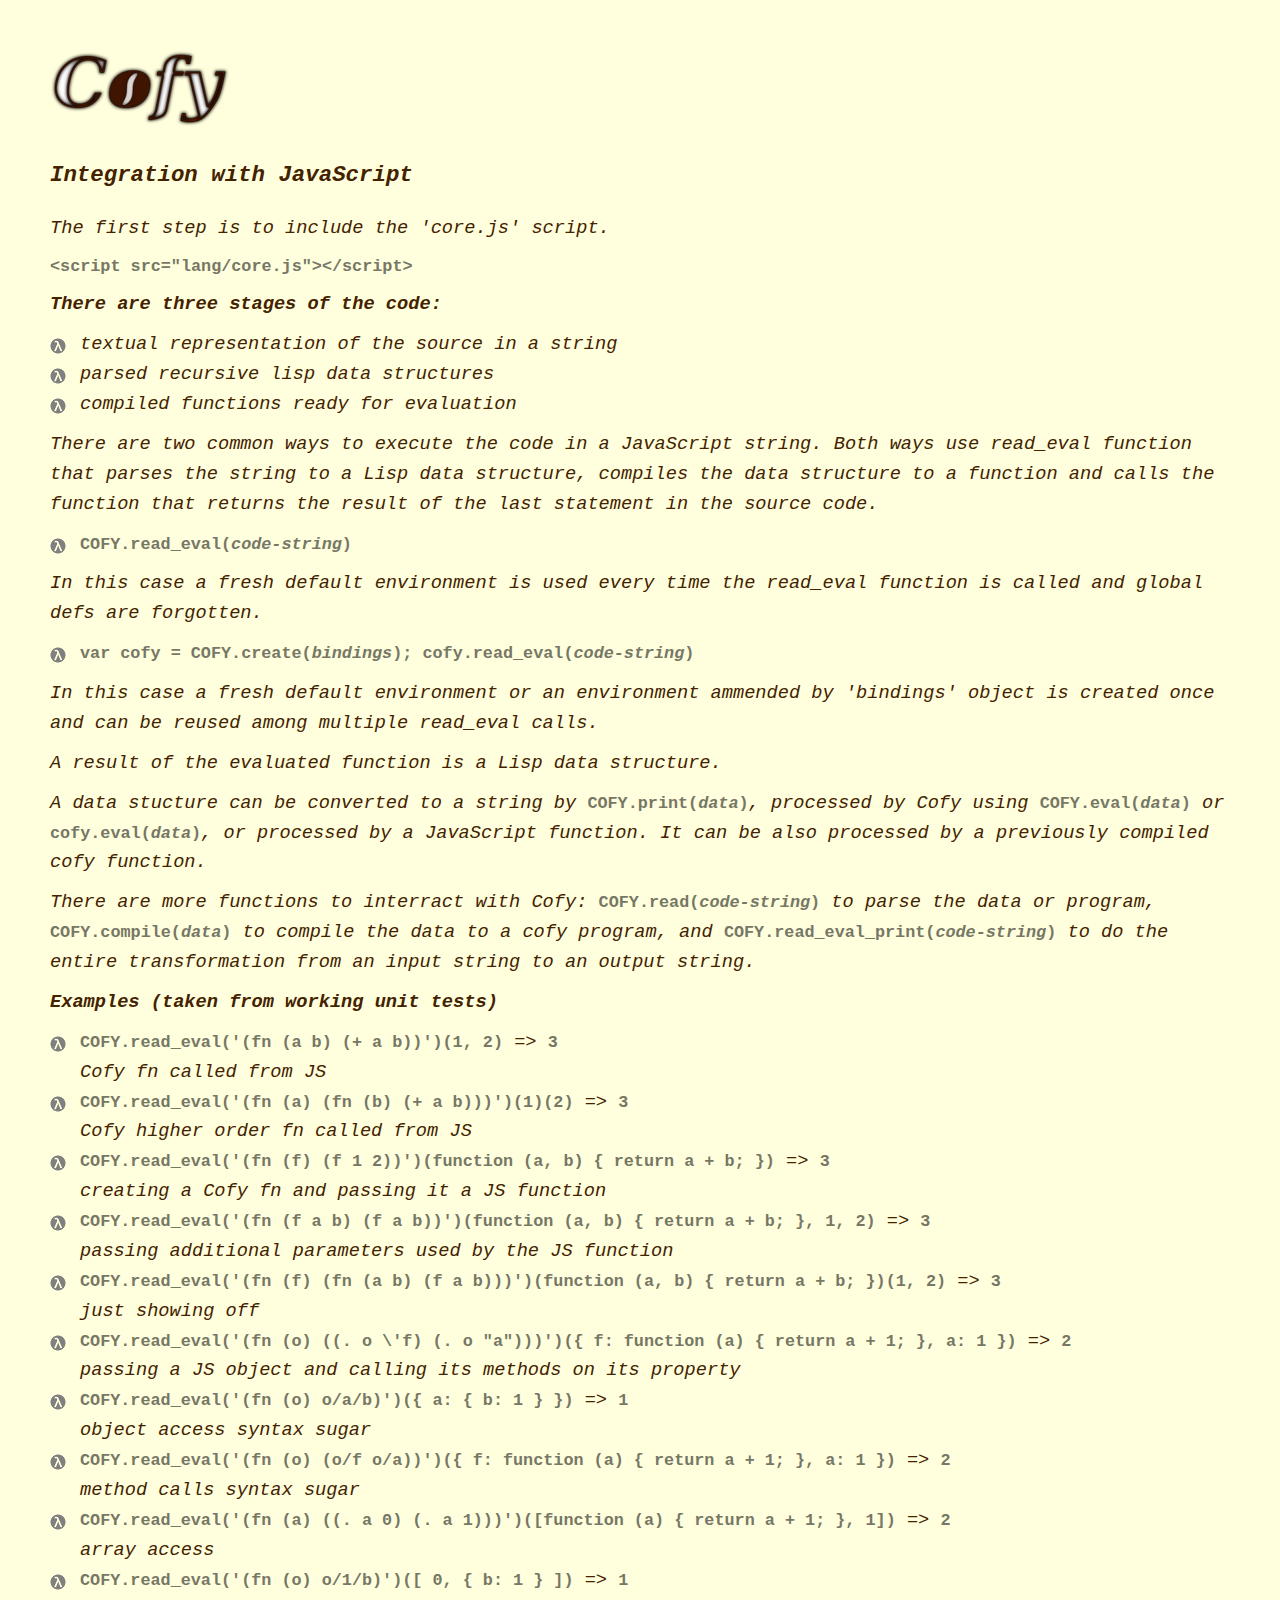
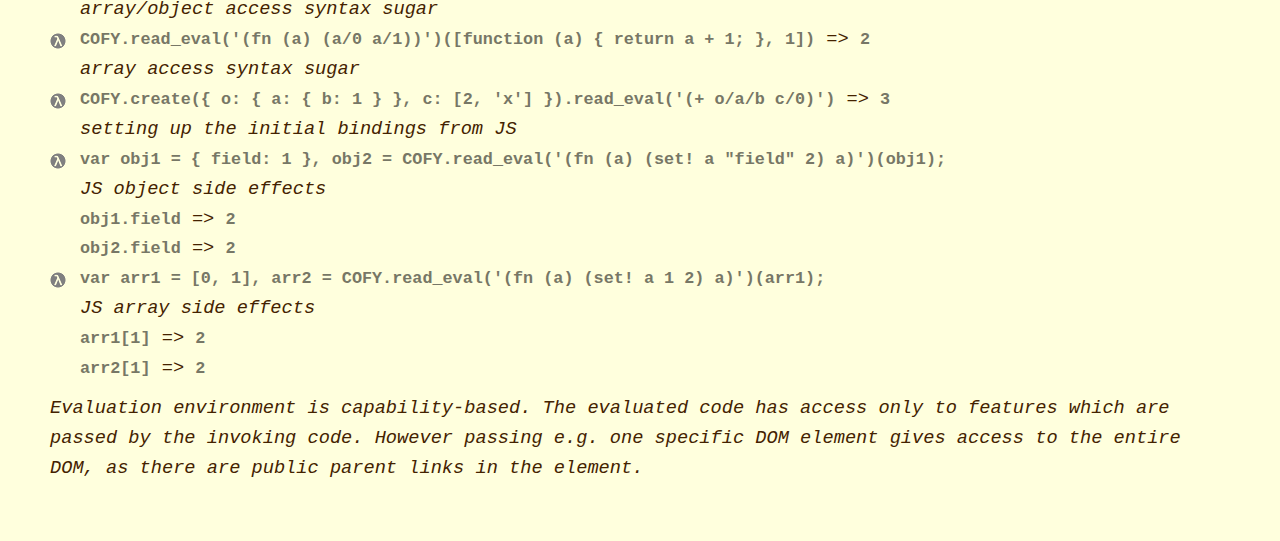
==== integration.html @ df174c8a "grammar fixes" ====
<!doctype html>
<html lang="en">
<head>
  <meta charset="UTF-8">
  <title>Cofy - A Lisp Interpreter in JavaScript</title>
  <style>
    @font-face {
      font-family: 'Anonymous Pro';
      src: url('fonts/anonymouspro.eot') format('eot');
      src: local('Anonymous Pro'), local('AnonymousPro'), url('fonts/anonymouspro.woff') format('woff');
    }
    html, body, ul, li { margin: 0; padding: 0; border: 0; }
    body { font: italic 14pt/1.6 'Anonymous Pro', monospace; background: #FFD; color: #420; padding: 50px; }
    h1 { font-size: 120%; font-weight: bold; margin: 20px 0; padding: 0; }
    p { margin: 10px 0; }
    a { color: #361; text-decoration: none; }
    a:hover { color: #481; text-decoration: underline; }
    ul { list-style: none; }
    li { padding-left: 30px; background: url(img/lambdot.png) 0 8px no-repeat; }
    .code { font-size: 90%; font-style: normal; font-weight: bold; color: #776; }
  </style>
</head>
<body>
  <div id="logo"><img src="img/cofy-logo-o.png" width=180 height=77></div>
  <h1>Integration with JavaScript</h1>

  <p>The first step is to include the 'core.js' script.</p>
  <p class="code">&lt;script src="lang/core.js"&gt;&lt;/script&gt;</p>
  <p><b>There are three stages of the code:</b></p>

  <ul>
    <li>textual representation of the source in a string</li>
    <li>parsed recursive lisp data structures</li>
    <li>compiled functions ready for evaluation</li>
  </ul>

  <p>There are two common ways to execute the code in a JavaScript string. Both ways use read_eval function that parses the string to a Lisp data structure, compiles the data structure to a function and calls the function that returns the result of the last statement in the source code.</p>
  <ul>
    <li><span class="code">COFY.read_eval(<em>code-string</em>)</span></li>
  </ul>
  <p>In this case a fresh default environment is used every time the read_eval function is called and global defs are forgotten.</p>
  <ul>
    <li><span class="code">var cofy = COFY.create(<em>bindings</em>); cofy.read_eval(<em>code-string</em>)</span></li>
  </ul>
  <p>In this case a fresh default environment or an environment ammended by 'bindings' object is created once and can be reused among multiple read_eval calls.</p>
  <p>A result of the evaluated function is a Lisp data structure.</p>
  <p>A data stucture can be converted to a string by <span class="code">COFY.print(<em>data</em>)</span>,
  processed by Cofy using <span class="code">COFY.eval(<em>data</em>)</span> or <span class="code">cofy.eval(<em>data</em>)</span>,
  or processed by a JavaScript function. It can be also processed by a previously compiled cofy function.</p>
  <p>There are more functions to interract with Cofy: <span class="code">COFY.read(<em>code-string</em>)</span> to parse the data or program, <span class="code">COFY.compile(<em>data</em>)</span> to compile the data to a cofy program, and <span class="code">COFY.read_eval_print(<em>code-string</em>)</span> to do the entire transformation from an input string to an output string.</p>


  <p><b>Examples (taken from working unit tests)</b></p>
  <ul>
    <li><span class="code">COFY.read_eval('(fn (a b) (+ a b))')(1, 2)</span> =&gt; <span class="code">3</span><br>
    Cofy fn called from JS</li>
    <li><span class="code">COFY.read_eval('(fn (a) (fn (b) (+ a b)))')(1)(2)</span> =&gt; <span class="code">3</span><br>
    Cofy higher order fn called from JS</li>
    <li><span class="code">COFY.read_eval('(fn (f) (f 1 2))')(function (a, b) { return a + b; })</span> =&gt; <span class="code">3</span><br>
    creating a Cofy fn and passing it a JS function</li>
    <li><span class="code">COFY.read_eval('(fn (f a b) (f a b))')(function (a, b) { return a + b; }, 1, 2)</span> =&gt; <span class="code">3</span><br>
    passing additional parameters used by the JS function</li>
    <li><span class="code">COFY.read_eval('(fn (f) (fn (a b) (f a b)))')(function (a, b) { return a + b; })(1, 2)</span> =&gt; <span class="code">3</span><br>
    just showing off</li>
    <li><span class="code">COFY.read_eval('(fn (o) ((. o \'f) (. o "a")))')({ f: function (a) { return a + 1; }, a: 1 })</span> =&gt; <span class="code">2</span><br>
    passing a JS object and calling its methods on its property</li>
    <li><span class="code">COFY.read_eval('(fn (o) o/a/b)')({ a: { b: 1 } })</span> =&gt; <span class="code">1</span><br>
    object access syntax sugar</li>
    <li><span class="code">COFY.read_eval('(fn (o) (o/f o/a))')({ f: function (a) { return a + 1; }, a: 1 })</span> =&gt; <span class="code">2</span><br>
    method calls syntax sugar</li>
    <li><span class="code">COFY.read_eval('(fn (a) ((. a 0) (. a 1)))')([function (a) { return a + 1; }, 1])</span> =&gt; <span class="code">2</span><br>
    array access</li>
    <li><span class="code">COFY.read_eval('(fn (o) o/1/b)')([ 0, { b: 1 } ])</span> =&gt; <span class="code">1</span><br>
    array/object access syntax sugar</li>
    <li><span class="code">COFY.read_eval('(fn (a) (a/0 a/1))')([function (a) { return a + 1; }, 1])</span> =&gt; <span class="code">2</span><br>
    array access syntax sugar</li>
    <li><span class="code">COFY.create({ o: { a: { b: 1 } }, c: [2, 'x'] }).read_eval('(+ o/a/b c/0)')</span> =&gt; <span class="code">3</span><br>
    setting up the initial bindings from JS</li>
    <li><span class="code">var obj1 = { field: 1 }, obj2 = COFY.read_eval('(fn (a) (set! a "field" 2) a)')(obj1);</span><br>
    JS object side effects<br>
    <span class="code">obj1.field</span> =&gt; <span class="code">2</span><br>
    <span class="code">obj2.field</span> =&gt; <span class="code">2</span></li>
    <li><span class="code">var arr1 = [0, 1], arr2 = COFY.read_eval('(fn (a) (set! a 1 2) a)')(arr1);</span><br>
    JS array side effects<br>
    <span class="code">arr1[1]</span> =&gt; <span class="code">2</span><br>
    <span class="code">arr2[1]</span> =&gt; <span class="code">2</span></li>
  </ul>

  <p>Evaluation environment is capability-based. The evaluated code has access only
  to features which are passed by the invoking code. However passing e.g. one specific DOM element gives access to the entire DOM, as there are public parent links in the element.</p>
</body>
</html>
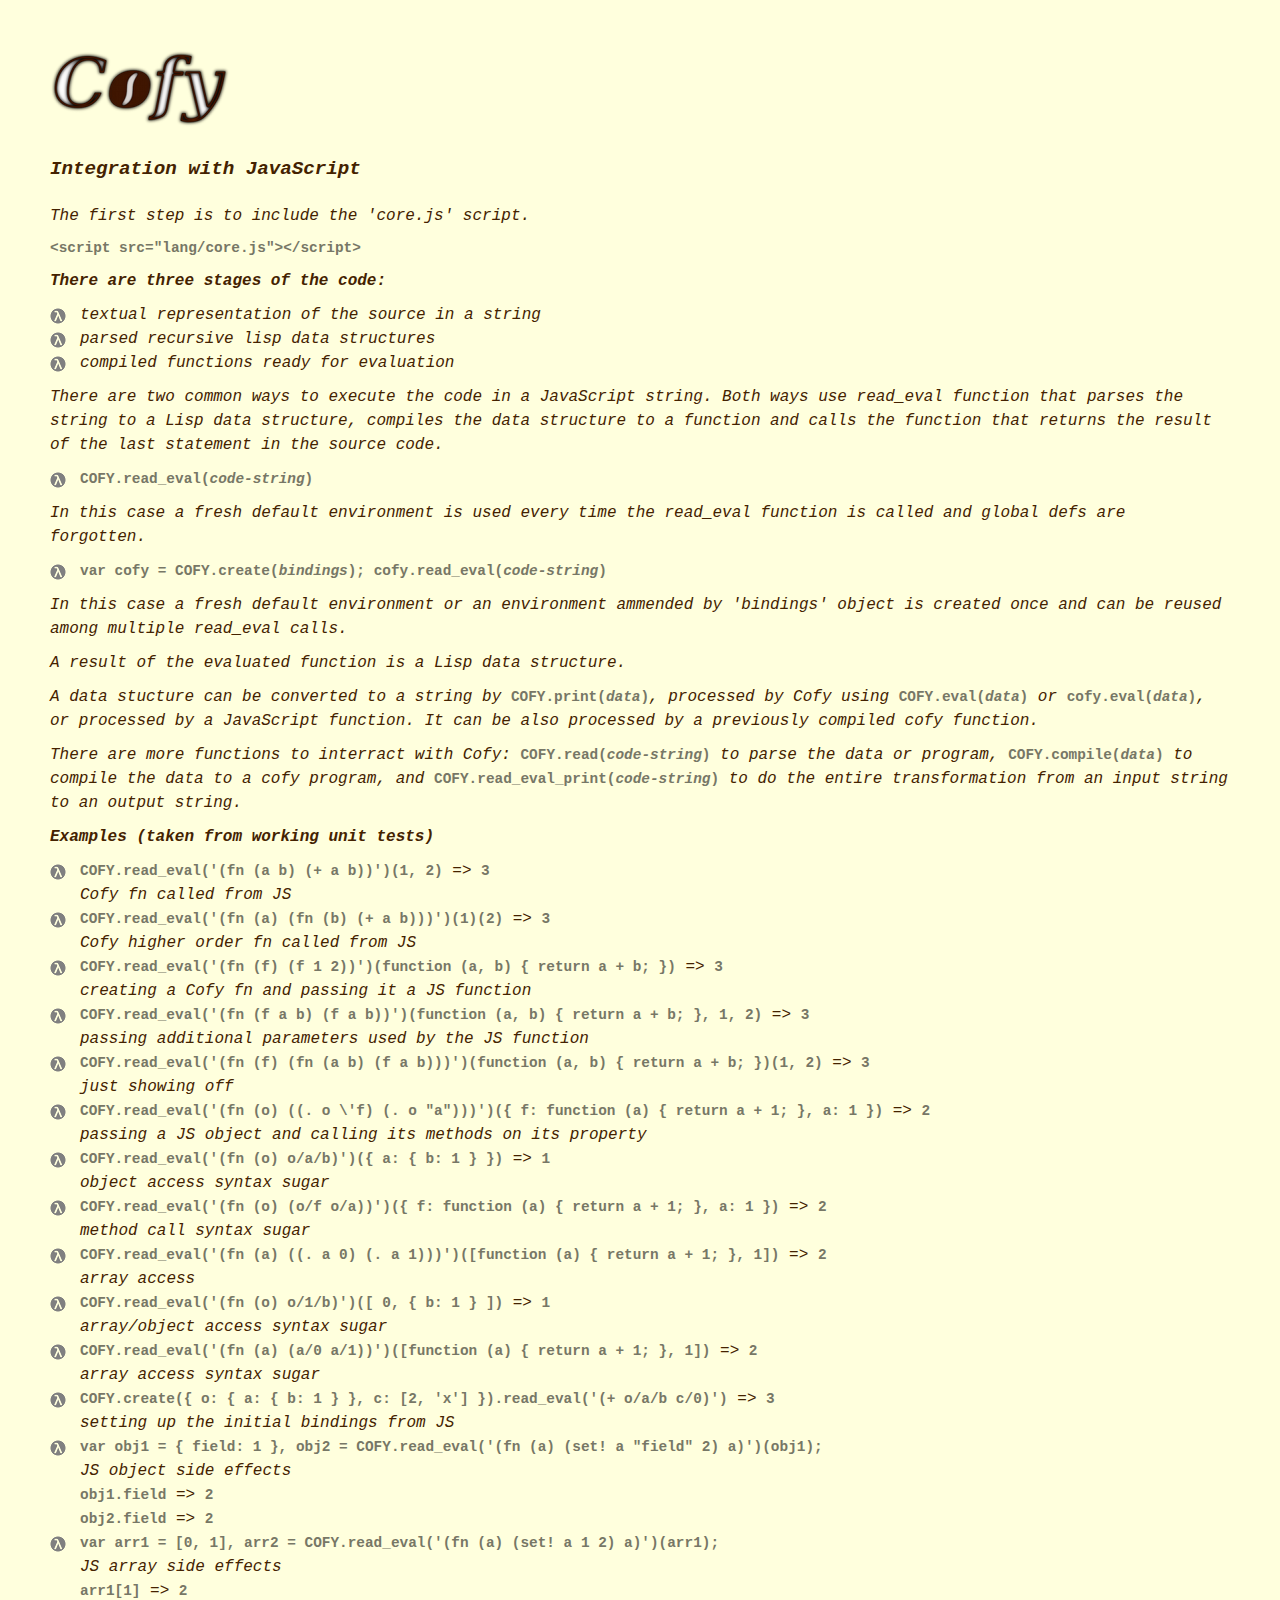
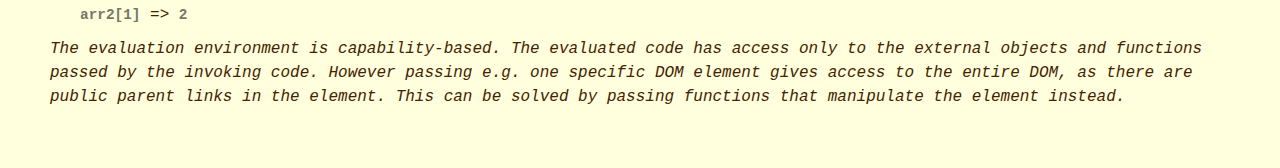
==== commit 904e0c6c: "extracting styles to a file" ====
--- a/integration.html
+++ b/integration.html
@@ -3,25 +3,10 @@
 <head>
   <meta charset="UTF-8">
   <title>Cofy - A Lisp Interpreter in JavaScript</title>
-  <style>
-    @font-face {
-      font-family: 'Anonymous Pro';
-      src: url('fonts/anonymouspro.eot') format('eot');
-      src: local('Anonymous Pro'), local('AnonymousPro'), url('fonts/anonymouspro.woff') format('woff');
-    }
-    html, body, ul, li { margin: 0; padding: 0; border: 0; }
-    body { font: italic 14pt/1.6 'Anonymous Pro', monospace; background: #FFD; color: #420; padding: 50px; }
-    h1 { font-size: 120%; font-weight: bold; margin: 20px 0; padding: 0; }
-    p { margin: 10px 0; }
-    a { color: #361; text-decoration: none; }
-    a:hover { color: #481; text-decoration: underline; }
-    ul { list-style: none; }
-    li { padding-left: 30px; background: url(img/lambdot.png) 0 8px no-repeat; }
-    .code { font-size: 90%; font-style: normal; font-weight: bold; color: #776; }
-  </style>
+  <link rel="stylesheet" href="style.css" type="text/css">
 </head>
 <body>
-  <div id="logo"><img src="img/cofy-logo-o.png" width=180 height=77></div>
+  <div id="logo"><a href="/"><img src="img/cofy-logo-o.png" width=180 height=77></a></div>
   <h1>Integration with JavaScript</h1>
 
   <p>The first step is to include the 'core.js' script.</p>
@@ -67,7 +52,7 @@
     <li><span class="code">COFY.read_eval('(fn (o) o/a/b)')({ a: { b: 1 } })</span> =&gt; <span class="code">1</span><br>
     object access syntax sugar</li>
     <li><span class="code">COFY.read_eval('(fn (o) (o/f o/a))')({ f: function (a) { return a + 1; }, a: 1 })</span> =&gt; <span class="code">2</span><br>
-    method calls syntax sugar</li>
+    method call syntax sugar</li>
     <li><span class="code">COFY.read_eval('(fn (a) ((. a 0) (. a 1)))')([function (a) { return a + 1; }, 1])</span> =&gt; <span class="code">2</span><br>
     array access</li>
     <li><span class="code">COFY.read_eval('(fn (o) o/1/b)')([ 0, { b: 1 } ])</span> =&gt; <span class="code">1</span><br>
@@ -86,8 +71,8 @@
     <span class="code">arr2[1]</span> =&gt; <span class="code">2</span></li>
   </ul>
 
-  <p>Evaluation environment is capability-based. The evaluated code has access only
-  to features which are passed by the invoking code. However passing e.g. one specific DOM element gives access to the entire DOM, as there are public parent links in the element.</p>
+  <p>The evaluation environment is capability-based. The evaluated code has access only
+  to the external objects and functions passed by the invoking code. However passing e.g. one specific DOM element gives access to the entire DOM, as there are public parent links in the element. This can be solved by passing functions that manipulate the element instead.</p>
 </body>
 </html>
 
--- a/style.css
+++ b/style.css
@@ -0,0 +1,18 @@
+@font-face {
+  font-family: 'Anonymous Pro';
+  src: url('fonts/anonymouspro.eot') format('eot');
+  src: local('Anonymous Pro'), local('AnonymousPro'), url('fonts/anonymouspro.woff') format('woff');
+}
+html, body, ul, li { margin: 0; padding: 0; border: 0; }
+body { font: italic 12pt/1.5 'Anonymous Pro', monospace; background: #FFD; color: #420; padding: 50px; }
+h1 { font-size: 120%; font-weight: bold; margin: 20px 0; padding: 0; }
+p { margin: 10px 0; }
+a { color: #361; text-decoration: none; }
+a:hover { color: #481; text-decoration: underline; }
+a img { border: 0; }
+ul { list-style: none; }
+li { padding-left: 30px; background: url(img/lambdot.png) 0 5px no-repeat; }
+li em { font-style: italic; }
+.code { font-size: 90%; font-style: normal; font-weight: bold; color: #776; }
+.footnote { margin-top: 40px; font-size: 88%; }
+
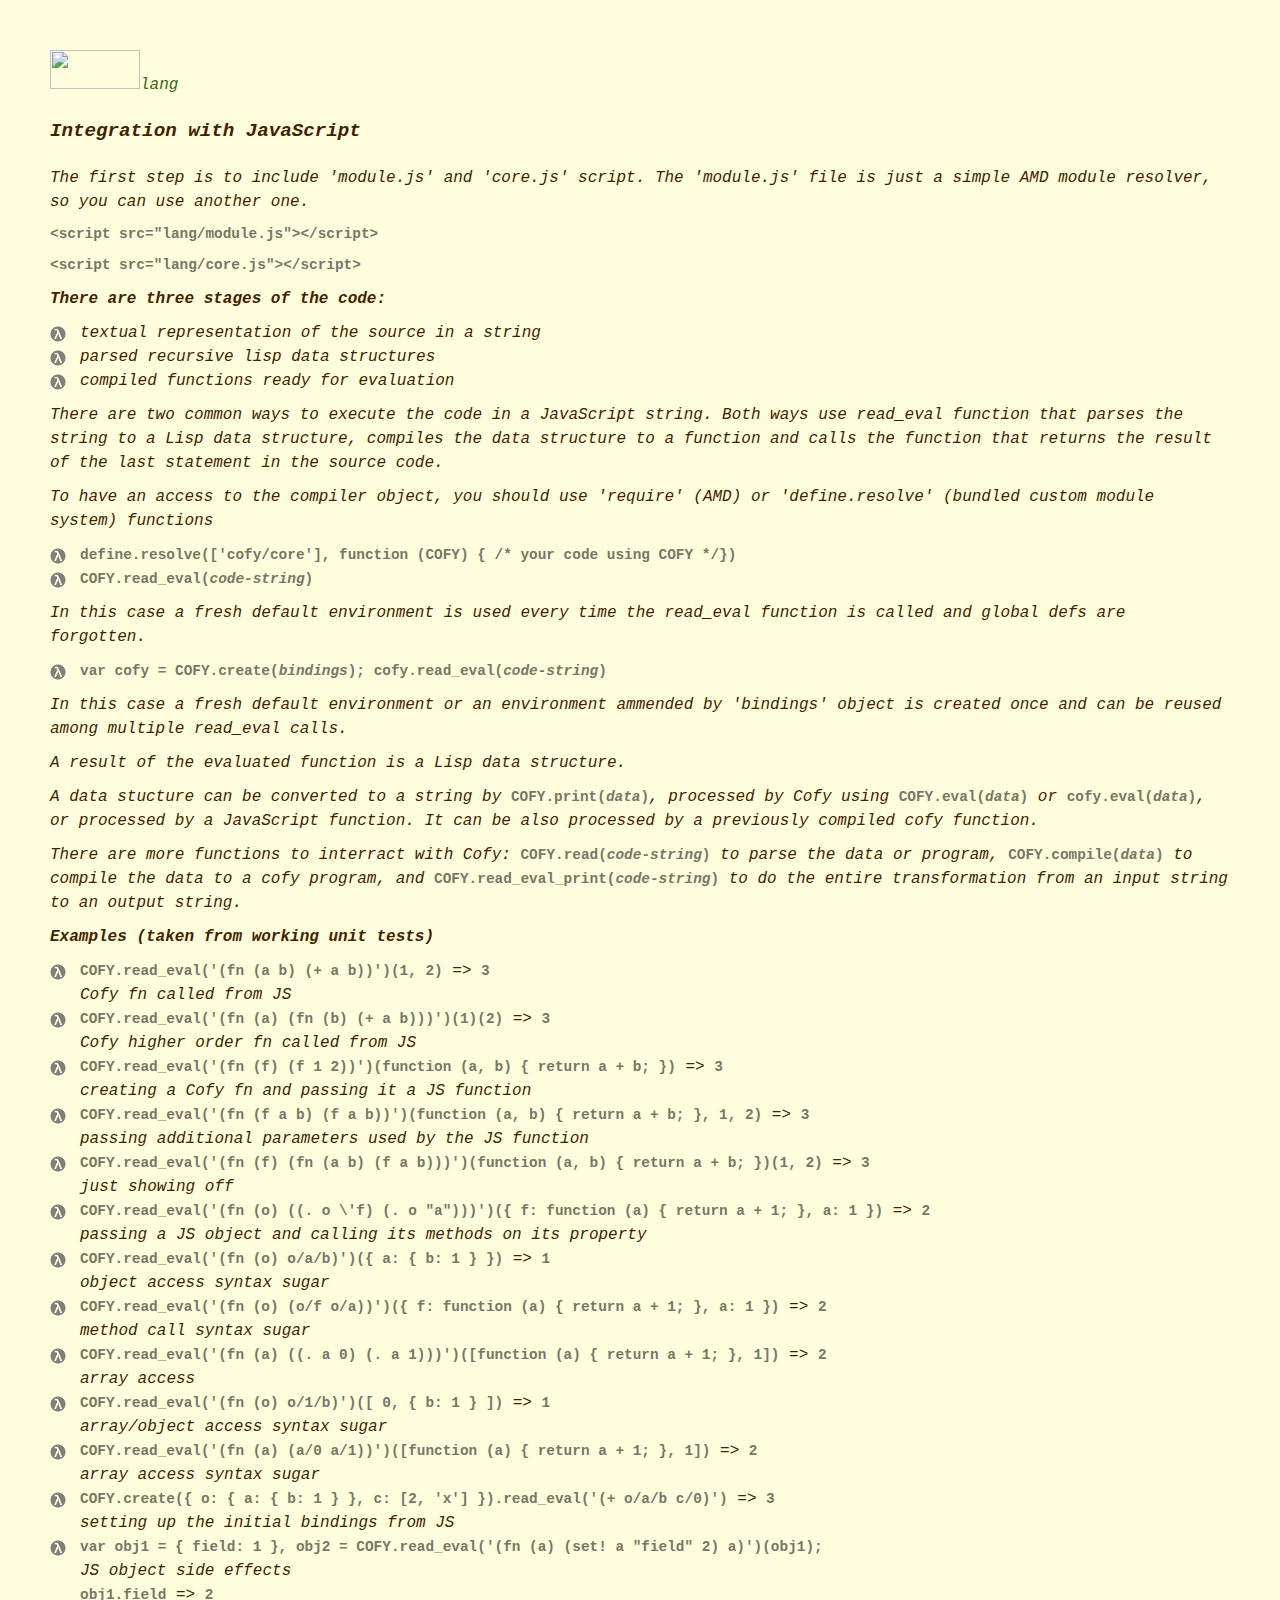
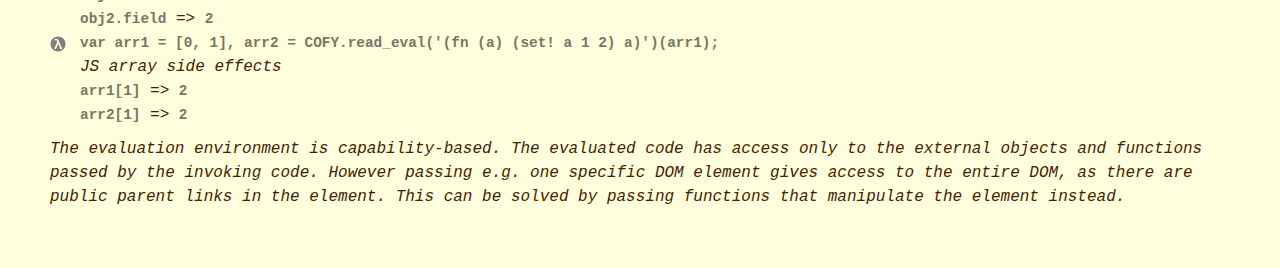
==== commit 17642314: "using more AMD-like module system" ====
--- a/integration.html
+++ b/integration.html
@@ -6,10 +6,13 @@
   <link rel="stylesheet" href="style.css" type="text/css">
 </head>
 <body>
-  <div id="logo"><a href="/"><img src="img/cofy-logo-o.png" width=180 height=77></a></div>
-  <h1>Integration with JavaScript</h1>
-
-  <p>The first step is to include the 'core.js' script.</p>
+<div id="header">
+  <div id="logo"><a href="/"><img src="img/cofy-logo-brown-90x39.png" width="90" height="39">lang</a></div>
+</div>
+<h1>Integration with JavaScript</h1>
+<div id="body">
+  <p>The first step is to include 'module.js' and 'core.js' script. The 'module.js' file is just a simple AMD module resolver, so you can use another one.</p>
+  <p class="code">&lt;script src="lang/module.js"&gt;&lt;/script&gt;</p>
   <p class="code">&lt;script src="lang/core.js"&gt;&lt;/script&gt;</p>
   <p><b>There are three stages of the code:</b></p>
 
@@ -20,6 +23,10 @@
   </ul>
 
   <p>There are two common ways to execute the code in a JavaScript string. Both ways use read_eval function that parses the string to a Lisp data structure, compiles the data structure to a function and calls the function that returns the result of the last statement in the source code.</p>
+  <p>To have an access to the compiler object, you should use 'require' (AMD) or 'define.resolve' (bundled custom module system) functions
+  <ul>
+    <li><span class="code">define.resolve(['cofy/core'], function (COFY) { /* your code using COFY */})</span></li>
+  </ul>
   <ul>
     <li><span class="code">COFY.read_eval(<em>code-string</em>)</span></li>
   </ul>
@@ -73,6 +80,7 @@
 
   <p>The evaluation environment is capability-based. The evaluated code has access only
   to the external objects and functions passed by the invoking code. However passing e.g. one specific DOM element gives access to the entire DOM, as there are public parent links in the element. This can be solved by passing functions that manipulate the element instead.</p>
+</div>
 </body>
 </html>
 
